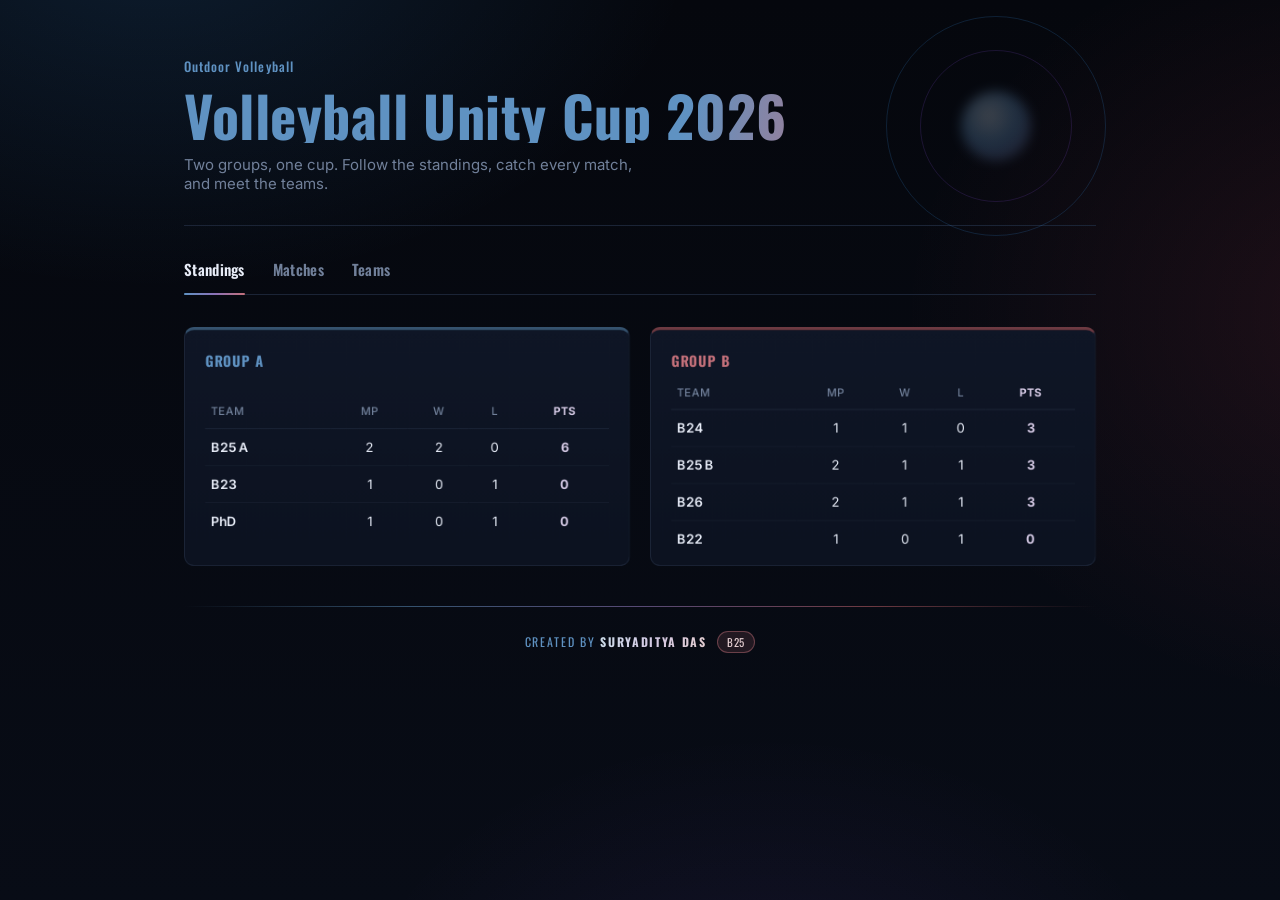
==== index.html @ 0962018a "Modify subhead text in index.html Updated the subhead text for clarity." ====
<!DOCTYPE html>
<html lang="en">
<head>
  <meta charset="UTF-8">
  <meta name="viewport" content="width=device-width, initial-scale=1.0">
  <title>Volleyball Unity Cup 2026</title>
  <link rel="stylesheet" href="Volleyball Unity Cup.css">
</head>
<body>
  <div class="page">
    <header class="site-header">
      <div class="iris" aria-hidden="true"><span class="core"></span></div>
      <p class="eyebrow">Outdoor Volleyball</p>
      <h1>Volleyball Unity Cup 2026</h1>
      <p class="subhead">Two groups, one cup. Follow the standings, catch every match, and meet the teams.</p>
    </header>
    <nav class="tabs">
      <button class="tab active" data-tab="standings">Standings</button>
      <button class="tab" data-tab="matches">Matches</button>
      <button class="tab" data-tab="teams">Teams</button>
    </nav>
    <main>
      <section id="standings" class="panel">
        <div class="groups-grid">
          <div class="group-card group-a">
            <h2>Group A</h2>
            <table>
              <tr>
                <th>Team</th><th>MP</th><th>W</th><th>L</th><th class="pts">PTS</th>
              </tr>
              <tr><td>B25 A</td><td>2</td><td>2</td><td>0</td><td class="pts">6</td></tr>
              <tr><td>B23</td><td>1</td><td>0</td><td>1</td><td class="pts">0</td></tr>
              <tr><td>PhD</td><td>1</td><td>0</td><td>1</td><td class="pts">0</td></tr>
            </table>
          </div>
          <div class="group-card group-b">
            <h2>Group B</h2>
            <table>
              <tr>
                <th>Team</th><th>MP</th><th>W</th><th>L</th><th class="pts">PTS</th>
              </tr>
              <tr><td>B24</td><td>1</td><td>1</td><td>0</td><td class="pts">3</td></tr>
              <tr><td>B25 B</td><td>2</td><td>1</td><td>1</td><td class="pts">3</td></tr>
              <tr><td>B26</td><td>2</td><td>1</td><td>1</td><td class="pts">3</td></tr>
              <tr><td>B22</td><td>1</td><td>0</td><td>1</td><td class="pts">0</td></tr>
            </table>
          </div>
        </div>
      </section>
      <section id="matches" class="panel hidden">
        <div class="fusion-overlay" id="fusionOverlay" aria-hidden="true">
          <div class="backdrop"></div>
          <span class="orb orb-blue"></span>
          <span class="orb orb-red"></span>
          <span class="shockwave"></span>
          <svg class="lightning-svg" aria-hidden="true"></svg>
          <span class="burst"></span>
        </div>
        <div class="matches-list">
          <div class="match-row">
            <span class="team team-1">B25 B</span>
            <div class="sets">
              <span class="set">25<span class="dash">–</span>22</span>
              <span class="set">26<span class="dash">–</span>24</span>
            </div>
            <span class="team team-2">B26</span>
          </div>
          <div class="match-row">
            <span class="team team-1">PhD</span>
            <div class="sets">
              <span class="set">23<span class="dash">–</span>25</span>
              <span class="set">22<span class="dash">–</span>25</span>
            </div>
            <span class="team team-2">B25 A</span>
          </div>
          <div class="match-row">
            <span class="team team-1">B25 A</span>
            <div class="sets">
              <span class="set">25<span class="dash">–</span>20</span>
              <span class="set">25<span class="dash">–</span>23</span>
            </div>
            <span class="team team-2">B23</span>
          </div>
          <div class="match-row">
            <span class="team team-1">B24</span>
            <div class="sets">
              <span class="set">25<span class="dash">–</span>16</span>
              <span class="set">25<span class="dash">–</span>13</span>
            </div>
            <span class="team team-2">B25 B</span>
          </div>
          <div class="match-row">
            <span class="team team-1">B26</span>
            <div class="sets">
              <span class="set">25<span class="dash">–</span>7</span>
              <span class="set">25<span class="dash">–</span>13</span>
            </div>
            <span class="team team-2">B22</span>
          </div>
        </div>
      </section>
      <section id="teams" class="panel hidden">
        <div class="teams-grid">
          <div class="team-card" data-group="A"><span class="group-tag">Group A</span><h3>B25 A</h3></div>
          <div class="team-card" data-group="A"><span class="group-tag">Group A</span><h3>B23</h3></div>
          <div class="team-card" data-group="A"><span class="group-tag">Group A</span><h3>PhD</h3></div>
          <div class="team-card" data-group="B"><span class="group-tag">Group B</span><h3>B22</h3></div>
          <div class="team-card" data-group="B"><span class="group-tag">Group B</span><h3>B24</h3></div>
          <div class="team-card" data-group="B"><span class="group-tag">Group B</span><h3>B25 B</h3></div>
          <div class="team-card" data-group="B"><span class="group-tag">Group B</span><h3>B26</h3></div>
        </div>
      </section>
    </main>
  </div>
  <footer class="site-footer">
    <p>Created by <span class="credit-name">Suryaditya Das</span><span class="credit-batch">B25</span></p>
  </footer>
  <script src="Volleyball Unity Cup.js"></script>
</body>
</html>
---- Volleyball Unity Cup.css ----
@import url('https://fonts.googleapis.com/css2?family=Oswald:wght@500;600;700&family=Inter:wght@400;500;600&display=swap');
:root
{
  --void:#05070d;
  --void-2:#080c16;
  --panel:#0c1220;
  --panel-2:#0f1626;
  --line:#1b2436;
  --line-soft:#141b2b;
  --text:#e8edf8;
  --muted:#71809a;
  --blue:#5f92c2;
  --blue-dim:#35526e;
  --blue-glow:#cddce9;
  --red:#c3707a;
  --red-dim:#6d3a42;
  --red-glow:#e3cdd0;
  --purple:#8a72b8;
  --purple-dim:#574a75;
  --purple-glow:#d3c8e3;
}
*{
  box-sizing:border-box;
}
html,body
{
  margin:0;
  padding:0;
  min-height:100%;
  color:var(--text);
  font-family:'Inter',system-ui,sans-serif;
  -webkit-font-smoothing:antialiased;
}
body
{
  background-color:var(--void);
  background-image:radial-gradient(1px 1px at 20% 30%,rgba(232,237,248,.5) 0,transparent 60%),radial-gradient(1px 1px at 70% 15%,rgba(232,237,248,.35) 0,transparent 60%),radial-gradient(1px 1px at 40% 70%,rgba(232,237,248,.4) 0,transparent 60%),radial-gradient(1px 1px at 85% 60%,rgba(232,237,248,.3) 0,transparent 60%),radial-gradient(1px 1px at 60% 85%,rgba(232,237,248,.35) 0,transparent 60%),radial-gradient(1px 1px at 10% 90%,rgba(232,237,248,.3) 0,transparent 60%),radial-gradient(ellipse 900px 600px at 12% -8%,rgba(63,164,255,.14),transparent 60%),radial-gradient(ellipse 800px 650px at 108% 35%,rgba(255,77,94,.10),transparent 60%),radial-gradient(ellipse 700px 500px at 60% 115%,rgba(155,92,255,.08),transparent 60%),linear-gradient(180deg,var(--void) 0%,var(--void-2) 100%);
  background-repeat:no-repeat;
  background-attachment:fixed;
  background-size:cover;
}
.page
{
  max-width:960px;
  margin:0 auto;
  padding:56px 24px 40px;
  position:relative;
}
.site-header
{
  position:relative;
  border-bottom:1px solid var(--line);
  padding-bottom:32px;
  margin-bottom:32px;
}
.iris
{
  position:absolute;
  top:-40px;
  right:-10px;
  width:220px;
  height:220px;
  pointer-events:none;
  z-index:0;
  opacity:.55;
}
.iris::before,.iris::after
{
  content:"";
  position:absolute;
  inset:0;
  border-radius:50%;
  border:1px solid rgba(63,164,255,.30);
}
.iris::after
{
  inset:34px;
  border-color:rgba(155,92,255,.28);
}
.iris .core
{
  position:absolute;
  inset:0;
  margin:auto;
  width:70px;
  height:70px;
  border-radius:50%;
  background:radial-gradient(circle at 40% 35%,var(--blue-glow),var(--blue) 45%,var(--purple-dim) 100%);
  filter:blur(6px);
  opacity:.5;
}
.eyebrow
{
  position:relative;
  font-family:'Oswald',sans-serif;
  font-weight:500;
  letter-spacing:.08em;
  color:var(--blue);
  font-size:13px;
  margin:0 0 10px;
}
.site-header h1
{
  position:relative;
  font-family:'Oswald',sans-serif;
  font-weight:700;
  font-size:clamp(34px,6vw,56px);
  line-height:1.02;
  margin:0 0 12px;
  letter-spacing:.01em;
  background:linear-gradient(100deg,var(--blue) 0%,var(--blue) 55%,var(--red) 78%,var(--purple) 100%);
  -webkit-background-clip:text;
  background-clip:text;
  color:transparent;
}
.subhead
{
  position:relative;
  margin:0;
  color:var(--muted);
  font-size:15px;
  max-width:52ch;
}
.tabs
{
  display:flex;
  gap:28px;
  border-bottom:1px solid var(--line);
  margin-bottom:32px;
}
.tab
{
  background:none;
  border:none;
  color:var(--muted);
  font-family:'Oswald',sans-serif;
  font-size:15px;
  font-weight:600;
  letter-spacing:.02em;
  padding:0 0 14px;
  cursor:pointer;
  position:relative;
  transition:color .15s ease;
}
.tab:hover
{
  color:var(--text);
}
.tab.active
{
  color:var(--text);
}
.tab.active::after
{
  content:"";
  position:absolute;
  left:0;
  right:0;
  bottom:-1px;
  height:2px;
  background:linear-gradient(90deg,var(--blue),var(--purple),var(--red));
  border-radius:2px;
}
.panel.hidden
{
  display:none;
}
.groups-grid
{
  display:grid;
  grid-template-columns:1fr 1fr;
  gap:20px;
}
@media(max-width:640px)
{
  .groups-grid
  {
    grid-template-columns:1fr;
  }
}
.group-card
{
  position:relative;
  background:linear-gradient(180deg,var(--panel-2),var(--panel));
  border:1px solid var(--line);
  border-radius:10px;
  padding:20px 20px 8px;
  border-top:3px solid var(--line);
  transform:translateY(-180px);
  will-change:transform;
}
.group-card
{
  display:flex;
  flex-direction:column;
}
.group-card table
{
  margin:auto 0;
}
.group-card.drop
{
  animation:heroLanding .68s linear forwards;
}
@keyframes heroLanding
{
  0%{
    transform:translateY(-180px) scale(1);
    animation-timing-function:cubic-bezier(.55,0,.85,.4);
  }
  55%{
    transform:translateY(0) scale(1);
    animation-timing-function:ease-out;
  }
  66%{
    transform:translateY(2px) scaleY(.82) scaleX(1.08);
    animation-timing-function:ease-out;
  }
  78%{
    transform:translateY(-9px) scaleY(1.06) scaleX(.96);
    animation-timing-function:ease-in-out;
  }
  90%{
    transform:translateY(2px) scaleY(.99) scaleX(1.01);
    animation-timing-function:ease-out;
  }
  100%{
    transform:translateY(0) scale(1);
  }
}
@media(prefers-reduced-motion:reduce)
{
  .group-card
  {
    transform:none;
  }
  .group-card.drop
  {
    animation:none;
  }
}
.group-card.group-a
{
  border-top-color:var(--blue-dim);
}
.group-card.group-b
{
  border-top-color:var(--red-dim);
}
.group-card h2
{
  font-family:'Oswald',sans-serif;
  font-size:14px;
  letter-spacing:.08em;
  text-transform:uppercase;
  margin:0 0 14px;
  color:var(--muted);
}
.group-card.group-a h2
{
  color:var(--blue);
}
.group-card.group-b h2
{
  color:var(--red);
}
table
{
  width:100%;
  border-collapse:collapse;
  font-size:13px;
}
th
{
  text-align:left;
  color:var(--muted);
  font-weight:500;
  font-size:11px;
  letter-spacing:.04em;
  text-transform:uppercase;
  padding:0 6px 10px;
  border-bottom:1px solid var(--line);
}
th:not(:first-child),td:not(:first-child)
{
  text-align:center;
}
td
{
  padding:10px 6px;
  border-bottom:1px solid var(--line-soft);
}
tr:last-child td
{
  border-bottom:none;
}
td:first-child
{
  font-weight:600;
}
td.pts,th.pts
{
  color:var(--purple-glow);
  font-weight:700;
}
#matches
{
  position:relative;
}
.matches-list
{
  display:flex;
  flex-direction:column;
  gap:14px;
}
.match-row
{
  position:relative;
  display:grid;
  grid-template-columns:1fr auto 1fr;
  align-items:center;
  gap:16px;
  padding:20px 24px;
  border-radius:10px;
  border:1px solid var(--line);
  overflow:hidden;
  background-color:var(--panel);
  background-image:linear-gradient(90deg,rgba(63,164,255,.22) 0%,rgba(155,92,255,.16) 50%,rgba(255,77,94,.20) 100%);
}
.team
{
  font-family:'Oswald',sans-serif;
  font-weight:600;
  font-size:16px;
  letter-spacing:.01em;
}
.team-1
{
  text-align:left;
  color:var(--blue-glow);
}
.team-2
{
  text-align:right;
  color:var(--red-glow);
}
.sets
{
  display:flex;
  align-items:center;
  justify-content:center;
  gap:8px;
}
.set
{
  font-family:'Oswald',sans-serif;
  font-weight:700;
  font-size:15px;
  color:var(--purple-glow);
  padding:4px 10px;
  border-radius:999px;
  background:rgba(155,92,255,.16);
  border:1px solid rgba(155,92,255,.35);
  white-space:nowrap;
}
.set .dash
{
  margin:0 5px;
  color:var(--muted);
}
@media(max-width:480px)
{
  .sets
  {
    gap:5px;
  }
  .set
  {
    font-size:13px;
    padding:3px 7px;
  }
}
@media(max-width:400px)
{
  .match-row
  {
    grid-template-columns:1fr;
    justify-items:center;
    text-align:center;
    gap:8px;
  }
  .team-1,.team-2
  {
    text-align:center;
  }
}
.fusion-overlay
{
  position:absolute;
  inset:0;
  pointer-events:none;
  opacity:0;
  z-index:5;
  overflow:hidden;
  border-radius:10px;
  isolation:isolate;
}
.fusion-overlay .backdrop
{
  position:absolute;
  inset:0;
  background:var(--void);
}
.fusion-overlay .orb
{
  position:absolute;
  top:50%;
  width:64px;
  height:64px;
  margin-top:-32px;
  border-radius:50%;
  opacity:0;
  filter:blur(2px);
  mix-blend-mode:screen;
}
.fusion-overlay .orb-blue
{
  left:-80px;
  background:radial-gradient(circle at 35% 35%,var(--blue-glow),var(--blue) 55%,var(--blue-dim) 100%);
  box-shadow:0 0 40px 10px rgba(63,164,255,.55);
}
.fusion-overlay .orb-red
{
  right:-80px;
  background:radial-gradient(circle at 35% 35%,var(--red-glow),var(--red) 55%,var(--red-dim) 100%);
  box-shadow:0 0 40px 10px rgba(255,77,94,.5);
}
.fusion-overlay .burst
{
  position:absolute;
  top:50%;
  left:50%;
  width:40px;
  height:40px;
  margin:-20px 0 0 -20px;
  border-radius:50%;
  opacity:0;
  background:radial-gradient(circle,var(--purple-glow) 0%,var(--purple) 30%,var(--purple-dim) 60%,transparent 75%);
}
.fusion-overlay .shockwave
{
  position:absolute;
  top:50%;
  left:50%;
  width:22px;
  height:22px;
  margin:-11px 0 0 -11px;
  border-radius:50%;
  border:2px solid var(--purple-glow);
  box-shadow:0 0 16px 2px rgba(138,114,184,.6);
  opacity:0;
}
.fusion-overlay .lightning-svg
{
  position:absolute;
  inset:0;
  width:100%;
  height:100%;
  overflow:visible;
  pointer-events:none;
}
.fusion-overlay .lightning-svg .bolt-glow
{
  fill:none;
  stroke:var(--purple);
  stroke-width:6;
  stroke-linecap:round;
  stroke-linejoin:round;
  opacity:0;
  filter:blur(4px);
}
.fusion-overlay .lightning-svg .bolt-core
{
  fill:none;
  stroke:var(--purple-glow);
  stroke-width:1.6;
  stroke-linecap:round;
  stroke-linejoin:round;
  opacity:0;
  filter:drop-shadow(0 0 3px var(--purple)) drop-shadow(0 0 8px var(--purple-glow));
}
.fusion-overlay.play
{
  opacity:1;
}
.fusion-overlay.play .backdrop
{
  animation:fadeBackdrop 1.2s ease forwards;
}
.fusion-overlay.play .orb-blue
{
  animation:flyBlue .62s cubic-bezier(.3,.9,.4,1) forwards;
}
.fusion-overlay.play .orb-red
{
  animation:flyRed .62s cubic-bezier(.3,.9,.4,1) forwards;
}
.fusion-overlay.play .shockwave
{
  animation:shockwaveOut .55s ease-out .46s forwards;
}
.fusion-overlay.play .bolt-1
{
  animation:boltFlicker .32s linear .44s forwards;
  transform:rotate(0deg);
}
.fusion-overlay.play .bolt-2
{
  animation:boltFlicker .32s linear .46s forwards;
  transform:rotate(60deg);
}
.fusion-overlay.play .bolt-3
{
  animation:boltFlicker .32s linear .45s forwards;
  transform:rotate(120deg);
}
.fusion-overlay.play .bolt-4
{
  animation:boltFlicker .32s linear .48s forwards;
  transform:rotate(180deg);
}
.fusion-overlay.play .bolt-5
{
  animation:boltFlicker .32s linear .43s forwards;
  transform:rotate(240deg);
}
.fusion-overlay.play .bolt-6
{
  animation:boltFlicker .32s linear .47s forwards;
  transform:rotate(300deg);
}
.fusion-overlay.play .burst
{
  animation:burstOut .65s ease-out .48s forwards;
}
@keyframes flyBlue
{
  0%{
    left:-80px;
    opacity:0;
    transform:scale(.5);
  }
  45%{
    opacity:1;
    transform:scale(1);
  }
  74%{
    left:calc(50% - 32px);
    opacity:1;
    transform:scale(1.15);
  }
  88%{
    left:calc(50% - 32px);
    opacity:1;
    transform:scale(1.05);
  }
  100%{
    left:calc(50% - 32px);
    opacity:0;
    transform:scale(.6);
  }
}
@keyframes flyRed
{
  0%{
    right:-80px;
    opacity:0;
    transform:scale(.5);
  }
  45%{
    opacity:1;
    transform:scale(1);
  }
  74%{
    right:calc(50% - 32px);
    opacity:1;
    transform:scale(1.15);
  }
  88%{
    right:calc(50% - 32px);
    opacity:1;
    transform:scale(1.05);
  }
  100%{
    right:calc(50% - 32px);
    opacity:0;
    transform:scale(.6);
  }
}
@keyframes shockwaveOut
{
  0%{
    opacity:0;
    transform:scale(.3);
    border-width:3px;
  }
  12%{
    opacity:.9;
  }
  100%{
    opacity:0;
    transform:scale(7);
    border-width:.5px;
  }
}
@keyframes boltFlicker
{
  0%{
    opacity:0;
  }
  10%{
    opacity:1;
  }
  22%{
    opacity:.15;
  }
  38%{
    opacity:1;
  }
  55%{
    opacity:.1;
  }
  70%{
    opacity:.8;
  }
  100%{
    opacity:0;
  }
}
@keyframes burstOut
{
  0%{
    opacity:0;
    transform:scale(.2);
  }
  30%{
    opacity:1;
    transform:scale(1);
  }
  100%{
    opacity:0;
    transform:scale(9);
  }
}
@keyframes fadeBackdrop
{
  0%{
    opacity:1;
  }
  60%{
    opacity:1;
  }
  100%{
    opacity:0;
  }
}
@media(prefers-reduced-motion:reduce)
{
  .fusion-overlay,.fusion-overlay.play,.fusion-overlay .orb,.fusion-overlay .burst,.fusion-overlay .shockwave,.fusion-overlay .lightning-svg .bolt-glow,.fusion-overlay .lightning-svg .bolt-core,.fusion-overlay .backdrop
  {
    animation:none !important;
    opacity:0 !important;
  }
}
.teams-grid
{
  display:grid;
  grid-template-columns:repeat(auto-fill,minmax(160px,1fr));
  gap:14px;
}
.team-card
{
  background:linear-gradient(180deg,var(--panel-2),var(--panel));
  border:1px solid var(--line);
  border-radius:10px;
  padding:16px;
  border-top:3px solid var(--line);
}
.team-card[data-group="A"]
{
  border-top-color:var(--blue-dim);
}
.team-card[data-group="B"]
{
  border-top-color:var(--red-dim);
}
.group-tag
{
  display:block;
  font-family:'Oswald',sans-serif;
  font-size:11px;
  letter-spacing:.08em;
  text-transform:uppercase;
  color:var(--muted);
  margin-bottom:8px;
}
.team-card[data-group="A"] .group-tag
{
  color:var(--blue);
}
.team-card[data-group="B"] .group-tag
{
  color:var(--red);
}
.team-card h3
{
  font-family:'Oswald',sans-serif;
  font-size:17px;
  font-weight:600;
  margin:0;
}
.team-card.materialize
{
  animation:cardMaterialize .82s cubic-bezier(.16,.8,.3,1) both;
  animation-delay:var(--stagger,0ms);
}
@keyframes cardMaterialize
{
  0%{
    opacity:0;
    filter:blur(3px);
    transform:scale(.94);
  }
  55%{
    opacity:.45;
    filter:blur(1.5px);
  }
  100%{
    opacity:1;
    filter:blur(0);
    transform:scale(1);
  }
}
@media(prefers-reduced-motion:reduce)
{
  .team-card.materialize
  {
    animation:none;
    opacity:1;
    filter:none;
    transform:none;
  }
}
.site-footer
{
  position:relative;
  z-index:2;
  max-width:960px;
  margin:0 auto;
  padding:0 24px 40px;
  text-align:center;
}
.site-footer::before
{
  content:"";
  display:block;
  height:1px;
  margin-bottom:24px;
  background:linear-gradient(90deg,transparent,var(--blue-dim),var(--purple-dim),var(--red-dim),transparent);
}
.site-footer p
{
  margin:0;
  font-family:'Oswald',sans-serif;
  font-size:12px;
  letter-spacing:.14em;
  text-transform:uppercase;
  color:var(--blue);
}
.site-footer .credit-name
{
  font-weight:700;
  background:linear-gradient(100deg,var(--blue-glow) 0%,var(--purple-glow) 50%,var(--red-glow) 100%);
  -webkit-background-clip:text;
  background-clip:text;
  color:transparent;
}
.site-footer .credit-batch
{
  display:inline-block;
  margin-left:10px;
  padding:2px 9px;
  border:1px solid rgba(195,112,122,.45);
  border-radius:999px;
  background:rgba(195,112,122,.14);
  color:var(--red-glow);
  font-size:11px;
  letter-spacing:.08em;
}
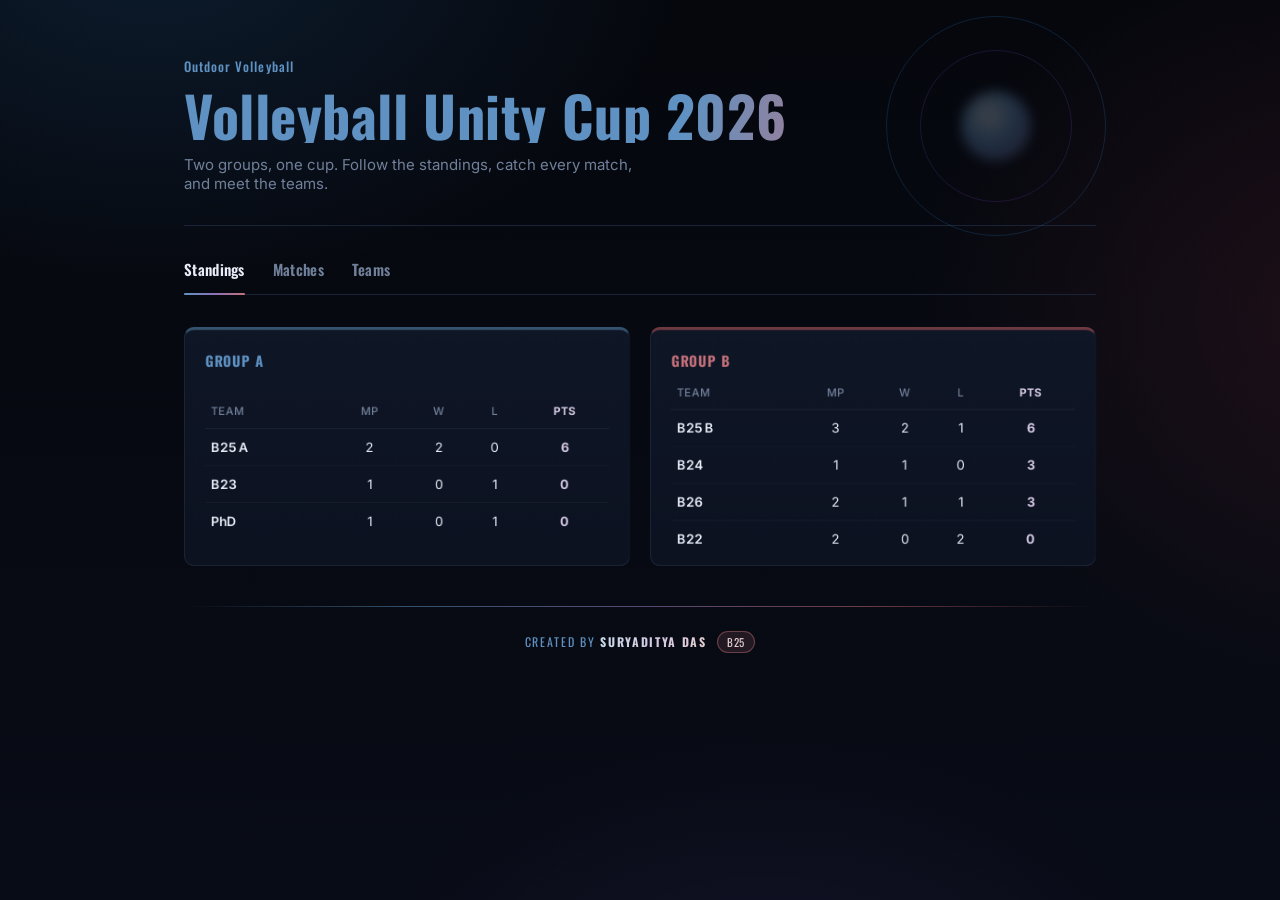
==== commit bfff5668: "Revise team standings and match details in index.html Updated team standings and match results in th" ====
--- a/index.html
+++ b/index.html
@@ -39,10 +39,10 @@
               <tr>
                 <th>Team</th><th>MP</th><th>W</th><th>L</th><th class="pts">PTS</th>
               </tr>
+              <tr><td>B25 B</td><td>3</td><td>2</td><td>1</td><td class="pts">6</td></tr>
               <tr><td>B24</td><td>1</td><td>1</td><td>0</td><td class="pts">3</td></tr>
-              <tr><td>B25 B</td><td>2</td><td>1</td><td>1</td><td class="pts">3</td></tr>
               <tr><td>B26</td><td>2</td><td>1</td><td>1</td><td class="pts">3</td></tr>
-              <tr><td>B22</td><td>1</td><td>0</td><td>1</td><td class="pts">0</td></tr>
+              <tr><td>B22</td><td>2</td><td>0</td><td>2</td><td class="pts">0</td></tr>
             </table>
           </div>
         </div>
@@ -97,6 +97,21 @@
             </div>
             <span class="team team-2">B22</span>
           </div>
+          <div class="match-row">
+            <span class="team team-1">B22</span>
+            <div class="sets">
+              <span class="set">10<span class="dash">–</span>25</span>
+              <span class="set">10<span class="dash">–</span>25</span>
+            </div>
+            <span class="team team-2">B25 B</span>
+          </div>
+          <div class="match-row">
+            <span class="team team-1">B23</span>
+            <div class="sets">
+              <span class="set">This Thursday at 21:00</span>
+            </div>
+            <span class="team team-2">PhD</span>
+          </div>
         </div>
       </section>
       <section id="teams" class="panel hidden">
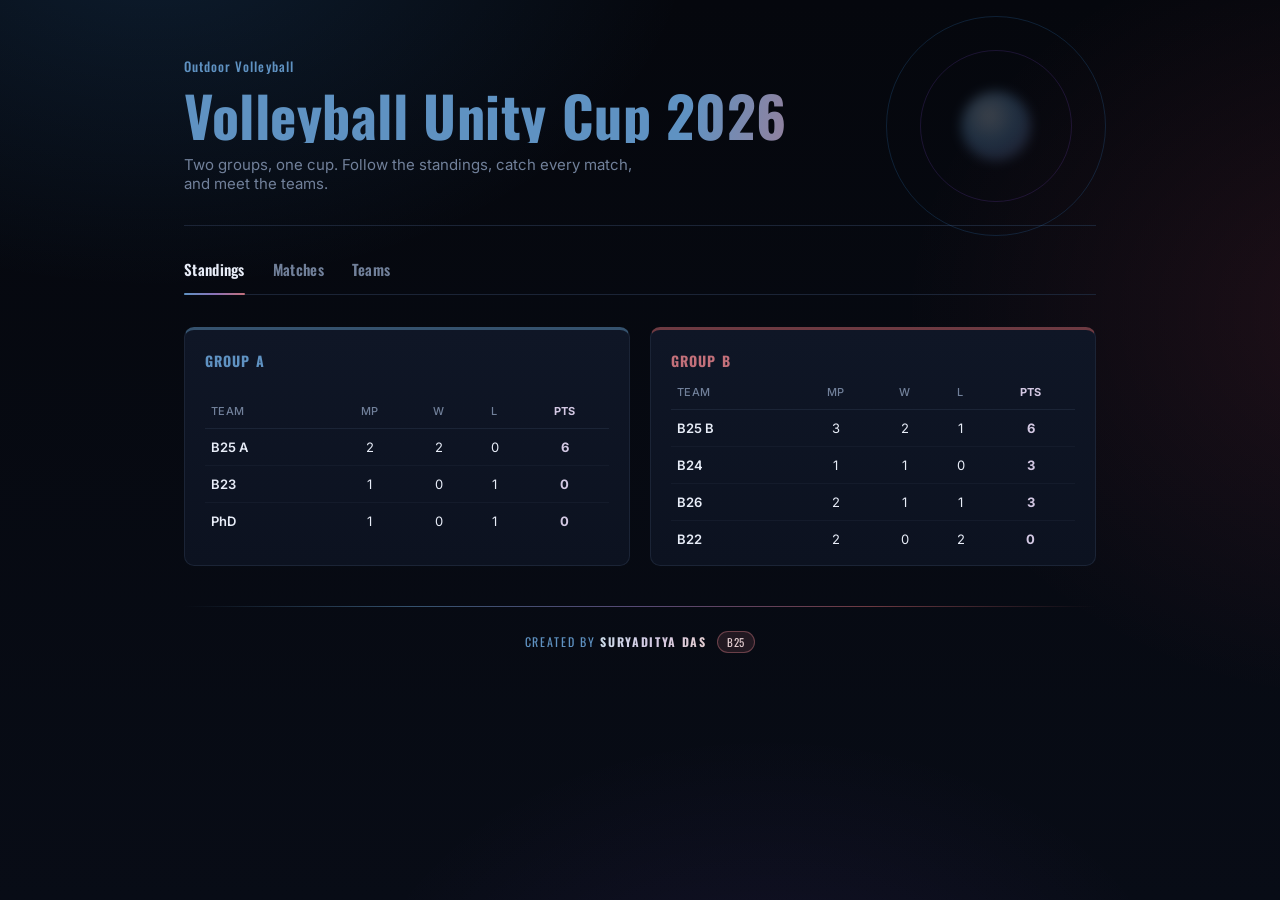
==== commit d521c70c: "Fix HTML formatting and ensure proper syntax" ====
--- a/index.html
+++ b/index.html
@@ -100,7 +100,7 @@
           <div class="match-row">
             <span class="team team-1">B22</span>
             <div class="sets">
-              <span class="set">10<span class="dash">–</span>25</span>
+              <span class="set">20<span class="dash">–</span>25</span>
               <span class="set">10<span class="dash">–</span>25</span>
             </div>
             <span class="team team-2">B25 B</span>
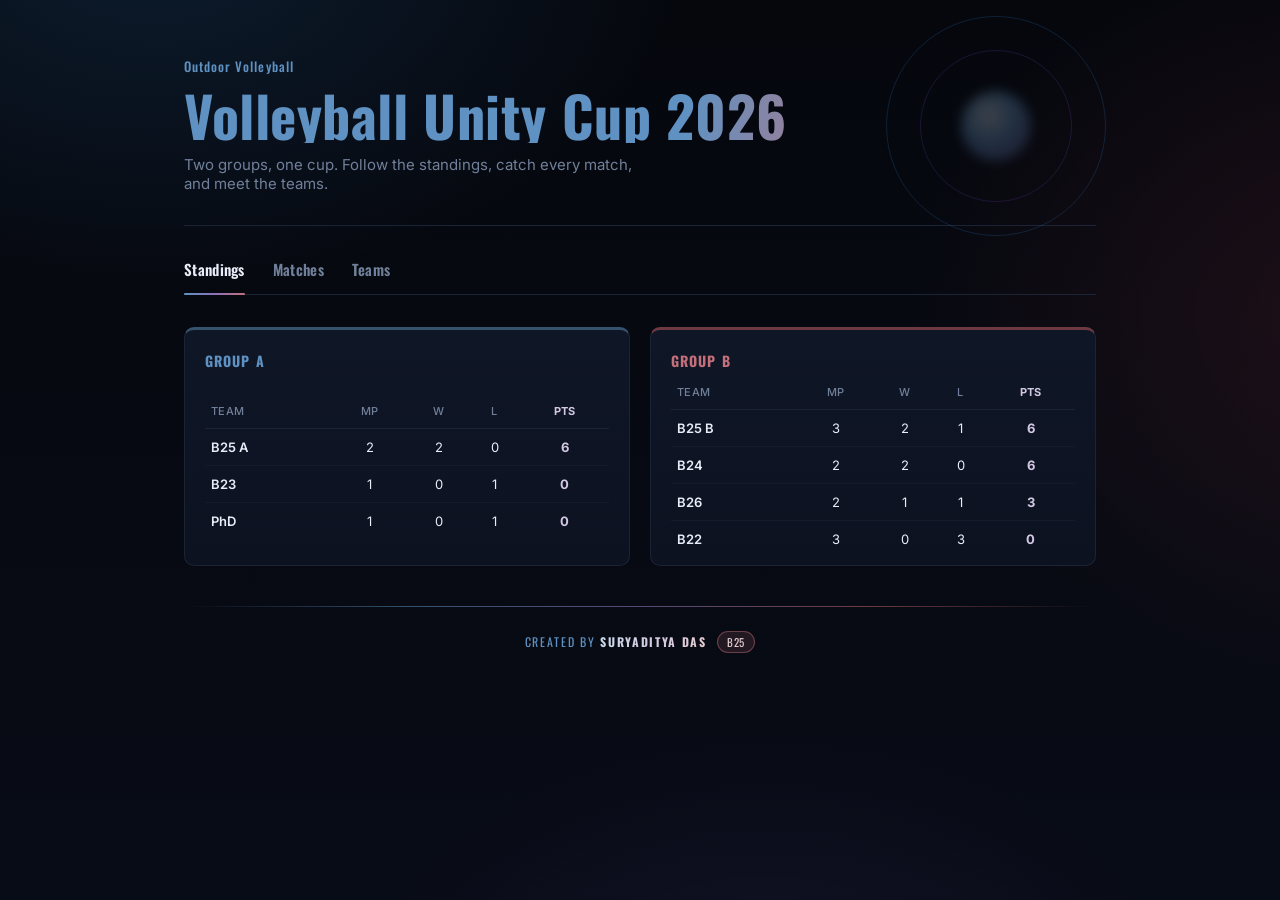
==== commit 729f67f0: "Fix formatting issues in index.html" ====
--- a/index.html
+++ b/index.html
@@ -40,9 +40,9 @@
                 <th>Team</th><th>MP</th><th>W</th><th>L</th><th class="pts">PTS</th>
               </tr>
               <tr><td>B25 B</td><td>3</td><td>2</td><td>1</td><td class="pts">6</td></tr>
-              <tr><td>B24</td><td>1</td><td>1</td><td>0</td><td class="pts">3</td></tr>
+              <tr><td>B24</td><td>2</td><td>2</td><td>0</td><td class="pts">6</td></tr>
               <tr><td>B26</td><td>2</td><td>1</td><td>1</td><td class="pts">3</td></tr>
-              <tr><td>B22</td><td>2</td><td>0</td><td>2</td><td class="pts">0</td></tr>
+              <tr><td>B22</td><td>3</td><td>0</td><td>3</td><td class="pts">0</td></tr>
             </table>
           </div>
         </div>
@@ -106,11 +106,12 @@
             <span class="team team-2">B25 B</span>
           </div>
           <div class="match-row">
-            <span class="team team-1">B23</span>
+            <span class="team team-1">B24</span>
             <div class="sets">
-              <span class="set">This Thursday at 21:00</span>
+              <span class="set">25<span class="dash">–</span>11</span>
+              <span class="set">25<span class="dash">–</span>15</span>
             </div>
-            <span class="team team-2">PhD</span>
+            <span class="team team-2">B22</span>
           </div>
         </div>
       </section>
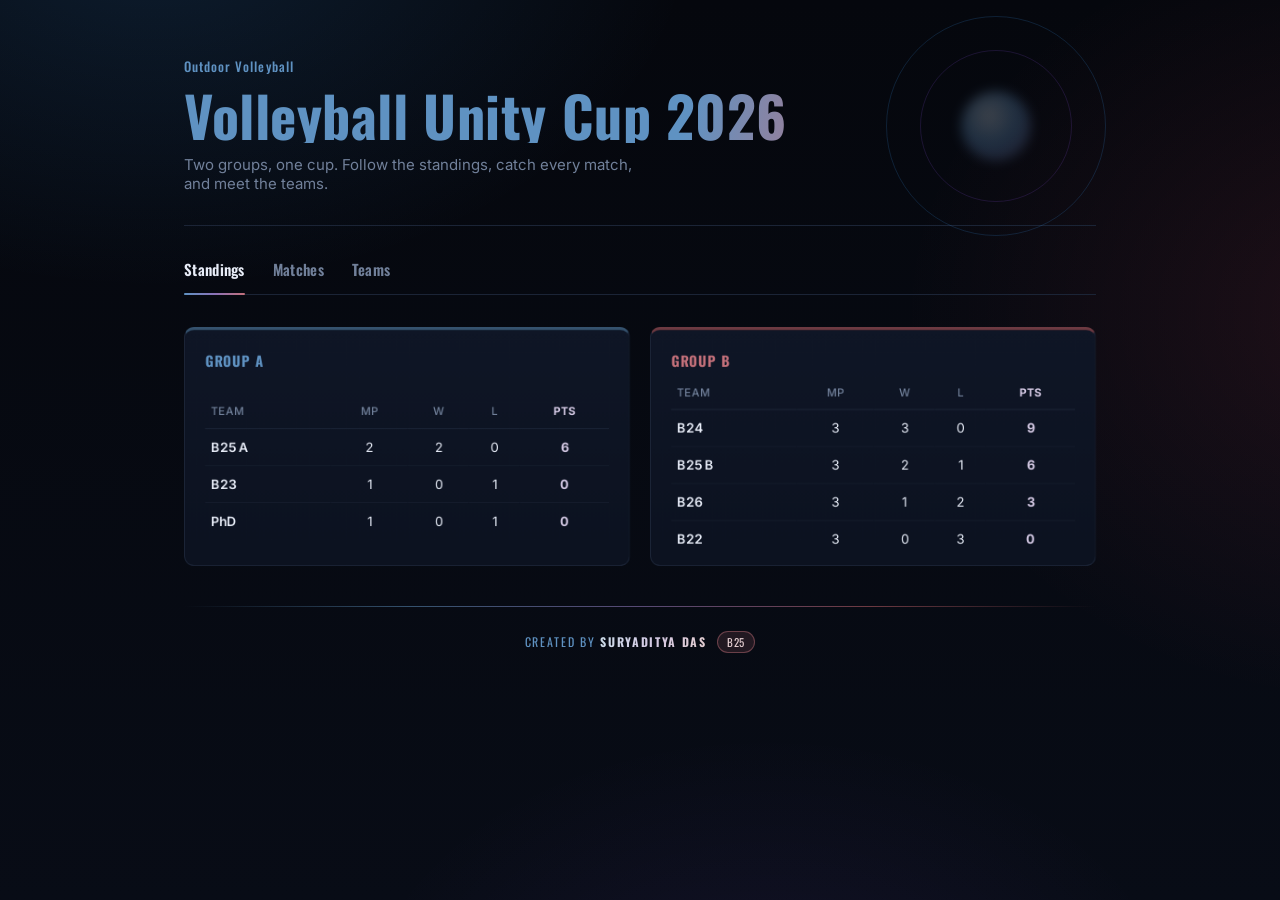
==== commit e4993aca: "Revise match data and standings in index.html Updated match results and team standings for the Volle" ====
--- a/index.html
+++ b/index.html
@@ -39,9 +39,9 @@
               <tr>
                 <th>Team</th><th>MP</th><th>W</th><th>L</th><th class="pts">PTS</th>
               </tr>
+              <tr><td>B24</td><td>3</td><td>3</td><td>0</td><td class="pts">9</td></tr>
               <tr><td>B25 B</td><td>3</td><td>2</td><td>1</td><td class="pts">6</td></tr>
-              <tr><td>B24</td><td>2</td><td>2</td><td>0</td><td class="pts">6</td></tr>
-              <tr><td>B26</td><td>2</td><td>1</td><td>1</td><td class="pts">3</td></tr>
+              <tr><td>B26</td><td>3</td><td>1</td><td>2</td><td class="pts">3</td></tr>
               <tr><td>B22</td><td>3</td><td>0</td><td>3</td><td class="pts">0</td></tr>
             </table>
           </div>
@@ -113,6 +113,14 @@
             </div>
             <span class="team team-2">B22</span>
           </div>
+          <div class="match-row">
+            <span class="team team-1">B26</span>
+            <div class="sets">
+              <span class="set">21<span class="dash">–</span>25</span>
+              <span class="set">22<span class="dash">–</span>25</span>
+            </div>
+            <span class="team team-2">B24</span>
+          </div>
         </div>
       </section>
       <section id="teams" class="panel hidden">
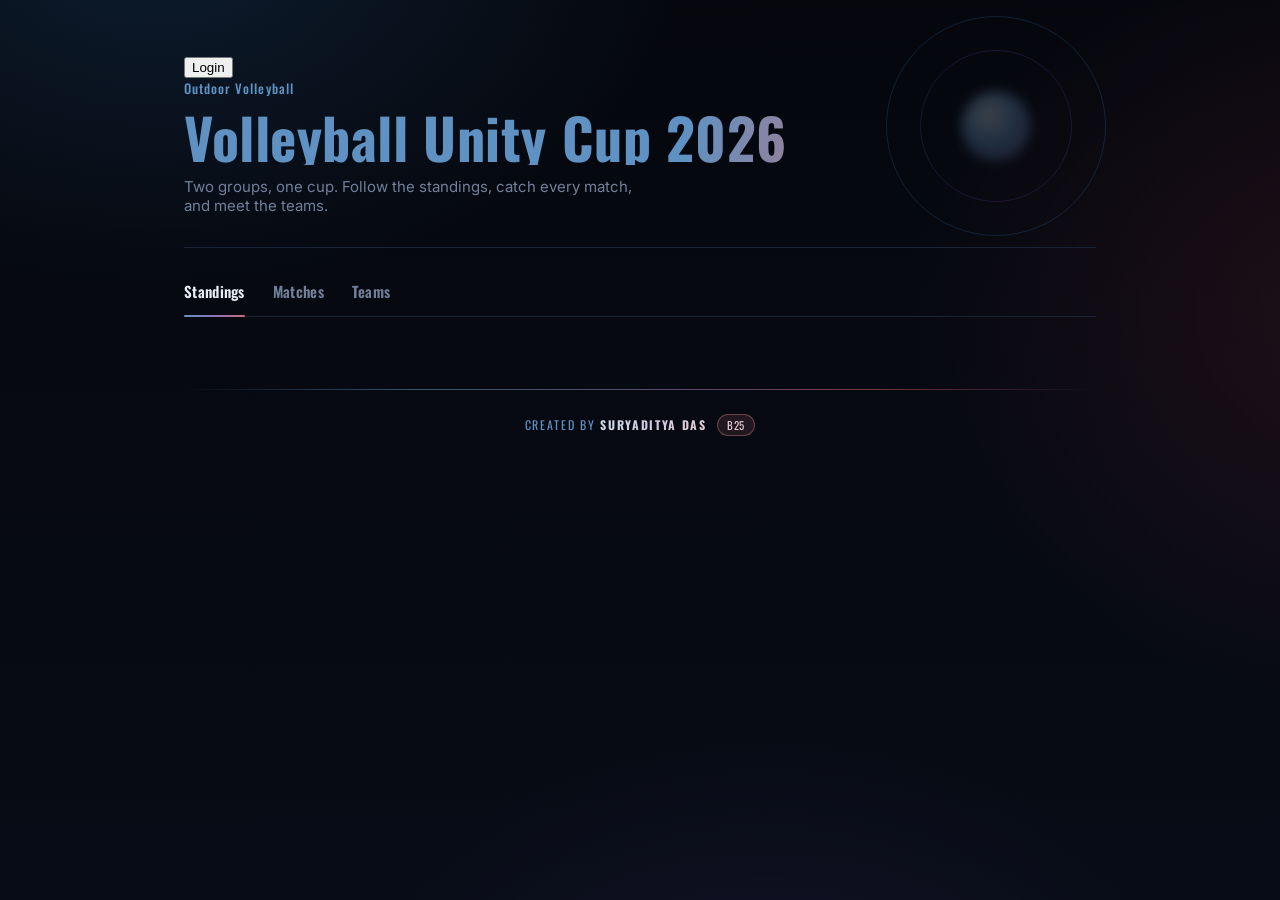
==== commit fd9ed289: "Implement admin login and enhance UI Added admin login functionality and updated UI elements." ====
--- a/index.html
+++ b/index.html
@@ -9,43 +9,25 @@
 <body>
   <div class="page">
     <header class="site-header">
+      <div class="header-actions">
+        <span class="admin-badge" id="adminBadge" hidden>Admin</span>
+        <button type="button" class="login-btn" id="loginBtn">Login</button>
+      </div>
       <div class="iris" aria-hidden="true"><span class="core"></span></div>
       <p class="eyebrow">Outdoor Volleyball</p>
       <h1>Volleyball Unity Cup 2026</h1>
       <p class="subhead">Two groups, one cup. Follow the standings, catch every match, and meet the teams.</p>
+      <p class="data-status" id="dataStatus" role="status" hidden></p>
     </header>
     <nav class="tabs">
       <button class="tab active" data-tab="standings">Standings</button>
       <button class="tab" data-tab="matches">Matches</button>
       <button class="tab" data-tab="teams">Teams</button>
+      <span class="tab-indicator" id="tabIndicator" aria-hidden="true"></span>
     </nav>
     <main>
       <section id="standings" class="panel">
-        <div class="groups-grid">
-          <div class="group-card group-a">
-            <h2>Group A</h2>
-            <table>
-              <tr>
-                <th>Team</th><th>MP</th><th>W</th><th>L</th><th class="pts">PTS</th>
-              </tr>
-              <tr><td>B25 A</td><td>2</td><td>2</td><td>0</td><td class="pts">6</td></tr>
-              <tr><td>B23</td><td>1</td><td>0</td><td>1</td><td class="pts">0</td></tr>
-              <tr><td>PhD</td><td>1</td><td>0</td><td>1</td><td class="pts">0</td></tr>
-            </table>
-          </div>
-          <div class="group-card group-b">
-            <h2>Group B</h2>
-            <table>
-              <tr>
-                <th>Team</th><th>MP</th><th>W</th><th>L</th><th class="pts">PTS</th>
-              </tr>
-              <tr><td>B24</td><td>3</td><td>3</td><td>0</td><td class="pts">9</td></tr>
-              <tr><td>B25 B</td><td>3</td><td>2</td><td>1</td><td class="pts">6</td></tr>
-              <tr><td>B26</td><td>3</td><td>1</td><td>2</td><td class="pts">3</td></tr>
-              <tr><td>B22</td><td>3</td><td>0</td><td>3</td><td class="pts">0</td></tr>
-            </table>
-          </div>
-        </div>
+        <div class="groups-grid"></div>
       </section>
       <section id="matches" class="panel hidden">
         <div class="fusion-overlay" id="fusionOverlay" aria-hidden="true">
@@ -56,89 +38,42 @@
           <svg class="lightning-svg" aria-hidden="true"></svg>
           <span class="burst"></span>
         </div>
-        <div class="matches-list">
-          <div class="match-row">
-            <span class="team team-1">B25 B</span>
-            <div class="sets">
-              <span class="set">25<span class="dash">–</span>22</span>
-              <span class="set">26<span class="dash">–</span>24</span>
-            </div>
-            <span class="team team-2">B26</span>
-          </div>
-          <div class="match-row">
-            <span class="team team-1">PhD</span>
-            <div class="sets">
-              <span class="set">23<span class="dash">–</span>25</span>
-              <span class="set">22<span class="dash">–</span>25</span>
-            </div>
-            <span class="team team-2">B25 A</span>
-          </div>
-          <div class="match-row">
-            <span class="team team-1">B25 A</span>
-            <div class="sets">
-              <span class="set">25<span class="dash">–</span>20</span>
-              <span class="set">25<span class="dash">–</span>23</span>
-            </div>
-            <span class="team team-2">B23</span>
-          </div>
-          <div class="match-row">
-            <span class="team team-1">B24</span>
-            <div class="sets">
-              <span class="set">25<span class="dash">–</span>16</span>
-              <span class="set">25<span class="dash">–</span>13</span>
-            </div>
-            <span class="team team-2">B25 B</span>
-          </div>
-          <div class="match-row">
-            <span class="team team-1">B26</span>
-            <div class="sets">
-              <span class="set">25<span class="dash">–</span>7</span>
-              <span class="set">25<span class="dash">–</span>13</span>
-            </div>
-            <span class="team team-2">B22</span>
-          </div>
-          <div class="match-row">
-            <span class="team team-1">B22</span>
-            <div class="sets">
-              <span class="set">20<span class="dash">–</span>25</span>
-              <span class="set">10<span class="dash">–</span>25</span>
-            </div>
-            <span class="team team-2">B25 B</span>
-          </div>
-          <div class="match-row">
-            <span class="team team-1">B24</span>
-            <div class="sets">
-              <span class="set">25<span class="dash">–</span>11</span>
-              <span class="set">25<span class="dash">–</span>15</span>
-            </div>
-            <span class="team team-2">B22</span>
-          </div>
-          <div class="match-row">
-            <span class="team team-1">B26</span>
-            <div class="sets">
-              <span class="set">21<span class="dash">–</span>25</span>
-              <span class="set">22<span class="dash">–</span>25</span>
-            </div>
-            <span class="team team-2">B24</span>
-          </div>
+        <div class="add-row" id="addMatchRow" hidden>
+          <button type="button" class="add-btn" id="addMatch">+ Add match</button>
         </div>
+        <div class="matches-list" id="matchesList"></div>
       </section>
       <section id="teams" class="panel hidden">
-        <div class="teams-grid">
-          <div class="team-card" data-group="A"><span class="group-tag">Group A</span><h3>B25 A</h3></div>
-          <div class="team-card" data-group="A"><span class="group-tag">Group A</span><h3>B23</h3></div>
-          <div class="team-card" data-group="A"><span class="group-tag">Group A</span><h3>PhD</h3></div>
-          <div class="team-card" data-group="B"><span class="group-tag">Group B</span><h3>B22</h3></div>
-          <div class="team-card" data-group="B"><span class="group-tag">Group B</span><h3>B24</h3></div>
-          <div class="team-card" data-group="B"><span class="group-tag">Group B</span><h3>B25 B</h3></div>
-          <div class="team-card" data-group="B"><span class="group-tag">Group B</span><h3>B26</h3></div>
-        </div>
+        <div class="teams-grid"></div>
       </section>
     </main>
   </div>
   <footer class="site-footer">
     <p>Created by <span class="credit-name">Suryaditya Das</span><span class="credit-batch">B25</span></p>
   </footer>
+  <div class="save-bar" id="saveBar" hidden>
+    <span class="save-text" id="saveText">All changes are saved</span>
+    <div class="save-actions">
+      <button type="button" class="ghost-btn" id="discardBtn">Discard</button>
+      <button type="button" class="primary-btn" id="saveBtn">Save changes</button>
+    </div>
+  </div>
+  <div class="toast" id="toast" role="status" hidden></div>
+  <div class="modal" id="loginModal" hidden>
+    <div class="modal-backdrop" id="loginBackdrop"></div>
+    <form class="modal-card" id="loginForm" role="dialog" aria-modal="true" aria-labelledby="loginTitle" autocomplete="off" novalidate>
+      <p class="eyebrow">Organizer access</p>
+      <h2 id="loginTitle">Log in</h2>
+      <p class="modal-note">Log in to edit teams and results.</p>
+      <label>Username<input type="text" id="loginUser" autocomplete="username"></label>
+      <label>Password<input type="password" id="loginPass" autocomplete="current-password"></label>
+      <p class="form-msg" id="loginError" role="alert"></p>
+      <div class="modal-actions">
+        <button type="button" class="ghost-btn" id="loginCancel">Cancel</button>
+        <button type="submit" class="primary-btn" id="loginSubmit">Log in</button>
+      </div>
+    </form>
+  </div>
   <script src="Volleyball Unity Cup.js"></script>
 </body>
 </html>
--- a/Volleyball Unity Cup.css
+++ b/Volleyball Unity Cup.css
@@ -34,7 +34,7 @@
 body
 {
   background-color:var(--void);
-  background-image:radial-gradient(1px 1px at 20% 30%,rgba(232,237,248,.5) 0,transparent 60%),radial-gradient(1px 1px at 70% 15%,rgba(232,237,248,.35) 0,transparent 60%),radial-gradient(1px 1px at 40% 70%,rgba(232,237,248,.4) 0,transparent 60%),radial-gradient(1px 1px at 85% 60%,rgba(232,237,248,.3) 0,transparent 60%),radial-gradient(1px 1px at 60% 85%,rgba(232,237,248,.35) 0,transparent 60%),radial-gradient(1px 1px at 10% 90%,rgba(232,237,248,.3) 0,transparent 60%),radial-gradient(ellipse 900px 600px at 12% -8%,rgba(63,164,255,.14),transparent 60%),radial-gradient(ellipse 800px 650px at 108% 35%,rgba(255,77,94,.10),transparent 60%),radial-gradient(ellipse 700px 500px at 60% 115%,rgba(155,92,255,.08),transparent 60%),linear-gradient(180deg,var(--void) 0%,var(--void-2) 100%);
+  background-image:radial-gradient(1px 1px at 20% 30%,rgba(232,237,248,.5) 0,transparent 60%),radial-gradient(1px 1px at 70% 15%,rgba(232,237,248,.35) 0,transparent 60%),radial-gradient(1px 1px at 40% 70%,rgba(232,237,248,.4) 0,transparent 60%),radial-gradient(1px 1px at 85% 60%,rgba(232,237,248,.3) 0,transparent 60%),radial-gradient(1px 1px at 60% 85%,rgba(232,237,248,.35) 0,transparent 60%),radial-gradient(1px 1px at 10% 90%,rgba(232,237,248,.3) 0,transparent 60%),radial-gradient(ellipse 900px 600px at 12% -8%,rgba(63,164,255,.14),transparent 60%),radial-gradient(ellipse 800px 650px at 108% 35%,rgba(255,77,94,.10),transparent 60%),radial-gradient(ellipse 700px 500px at 60% 115%,rgba(155,92,255,.08),transparent 60%),linear-gradient(180deg, var(--void) 0%, var(--void-2) 100%);
   background-repeat:no-repeat;
   background-attachment:fixed;
   background-size:cover;
@@ -414,7 +414,7 @@
 .fusion-overlay .orb
 {
   position:absolute;
-  top:50%;
+  top:var(--focus-y,50%);
   width:64px;
   height:64px;
   margin-top:-32px;
@@ -438,7 +438,7 @@
 .fusion-overlay .burst
 {
   position:absolute;
-  top:50%;
+  top:var(--focus-y,50%);
   left:50%;
   width:40px;
   height:40px;
@@ -450,7 +450,7 @@
 .fusion-overlay .shockwave
 {
   position:absolute;
-  top:50%;
+  top:var(--focus-y,50%);
   left:50%;
   width:22px;
   height:22px;
@@ -542,6 +542,83 @@
 .fusion-overlay.play .burst
 {
   animation:burstOut .65s ease-out .48s forwards;
+}
+.fusion-overlay.vertical .orb
+{
+  left:50%;
+  right:auto;
+  margin-left:-32px;
+  margin-top:0;
+}
+.fusion-overlay.vertical .orb-blue
+{
+  top:var(--start-top,-80px);
+}
+.fusion-overlay.vertical .orb-red
+{
+  top:var(--start-bottom,100%);
+}
+.fusion-overlay.play.vertical .orb-blue
+{
+  animation:flyBlueV .62s cubic-bezier(.3,.9,.4,1) forwards;
+}
+.fusion-overlay.play.vertical .orb-red
+{
+  animation:flyRedV .62s cubic-bezier(.3,.9,.4,1) forwards;
+}
+@keyframes flyBlueV
+{
+  0%{
+    top:var(--start-top,-80px);
+    opacity:0;
+    transform:scale(.5);
+  }
+  45%{
+    opacity:1;
+    transform:scale(1);
+  }
+  74%{
+    top:calc(var(--focus-y,50%) - 32px);
+    opacity:1;
+    transform:scale(1.15);
+  }
+  88%{
+    top:calc(var(--focus-y,50%) - 32px);
+    opacity:1;
+    transform:scale(1.05);
+  }
+  100%{
+    top:calc(var(--focus-y,50%) - 32px);
+    opacity:0;
+    transform:scale(.6);
+  }
+}
+@keyframes flyRedV
+{
+  0%{
+    top:var(--start-bottom,100%);
+    opacity:0;
+    transform:scale(.5);
+  }
+  45%{
+    opacity:1;
+    transform:scale(1);
+  }
+  74%{
+    top:calc(var(--focus-y,50%) - 32px);
+    opacity:1;
+    transform:scale(1.15);
+  }
+  88%{
+    top:calc(var(--focus-y,50%) - 32px);
+    opacity:1;
+    transform:scale(1.05);
+  }
+  100%{
+    top:calc(var(--focus-y,50%) - 32px);
+    opacity:0;
+    transform:scale(.6);
+  }
 }
 @keyframes flyBlue
 {
